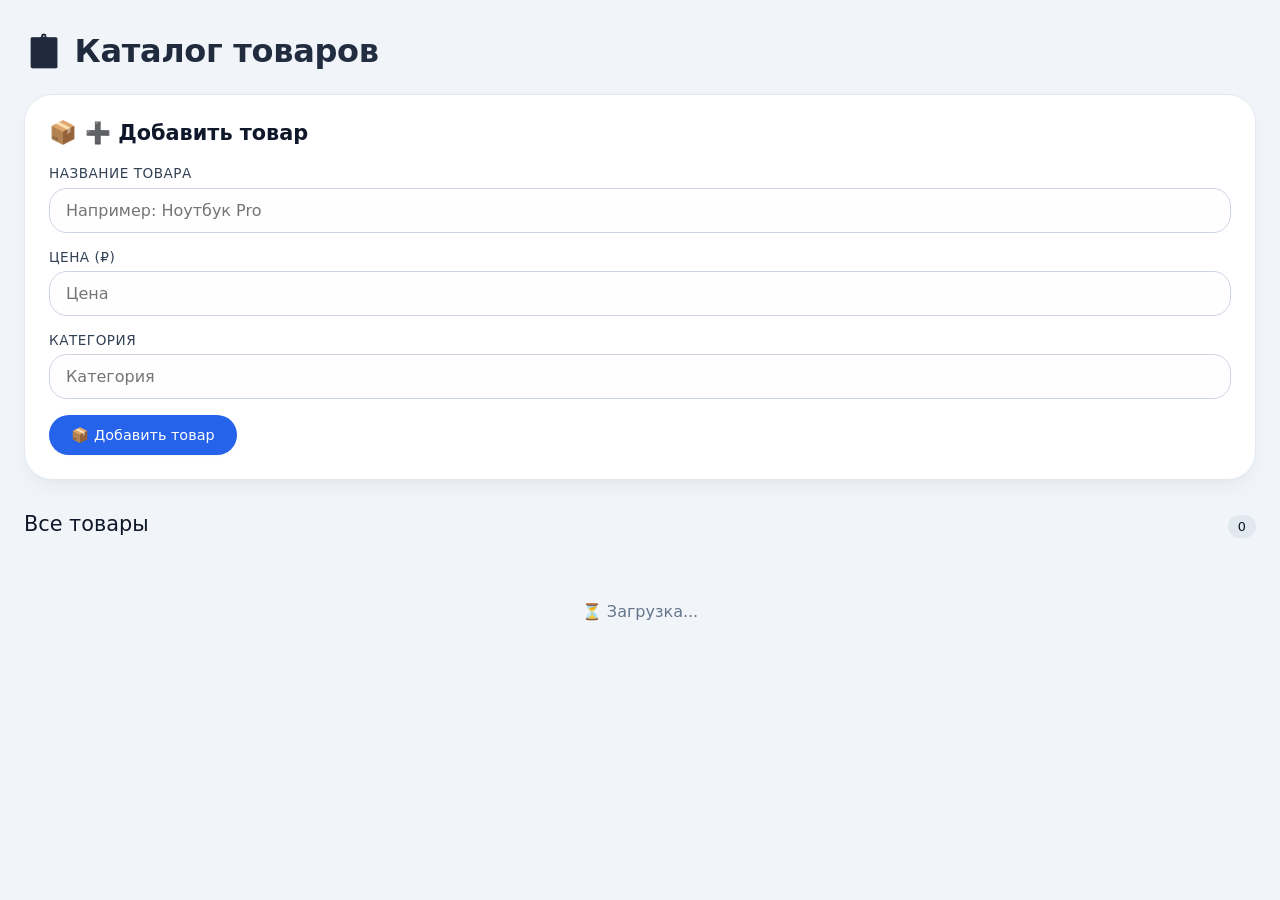
==== 18.05/index.html @ a76cd0f9 "js dz" ====
<!DOCTYPE html>
<html lang="ru">
<head>
    <meta charset="UTF-8">
    <meta name="viewport" content="width=device-width, initial-scale=1.0, user-scalable=yes">
    <title>Менеджер каталога товаров</title>
    <link rel="stylesheet" href="stule.css">
</head>
<body>
    <div class="container">
        <h1>📋 Каталог товаров</h1>

        <!-- Секция формы (добавление / редактирование) -->
        <div class="form-card">
            <div class="form-title" id="formTitle">➕ Добавить товар</div>
            <div class="form-group">
                <label>Название товара</label>
                <input type="text" id="productName" placeholder="Например: Ноутбук Pro" autocomplete="off">
            </div>
            <div class="form-group">
                <label>Цена (₽)</label>
                <input type="number" id="productPrice" placeholder="Цена" step="1" autocomplete="off">
            </div>
            <div class="form-group">
                <label>Категория</label>
                <input type="text" id="productCategory" placeholder="Категория" autocomplete="off">
            </div>
            <div class="button-group">
                <button id="submitBtn" class="primary">📦 Добавить товар</button>
                <button id="cancelEditBtn" class="secondary" style="display: none;">❌ Отменить</button>
            </div>
        </div>

        <!-- Список товаров -->
        <div style="display: flex; justify-content: space-between; align-items: baseline; margin-bottom: 1rem;">
            <h2 style="font-size: 1.3rem; font-weight: 500;">Все товары</h2>
            <span id="productsCount" style="background: #e2e8f0; padding: 4px 10px; border-radius: 40px; font-size: 0.8rem;">0</span>
        </div>
        <div id="productsContainer" class="products-grid">
            <!-- Карточки товаров будут добавлены через JS -->
            <div class="loading-state">Загрузка товаров...</div>
        </div>
    </div>

    <script src="script.js"></script>
</body>
</html>
---- 18.05/stule.css ----
* {
    margin: 0;
    padding: 0;
    box-sizing: border-box;
    font-family: system-ui, 'Segoe UI', 'Roboto', sans-serif;
}

body {
    background: #f1f5f9;
    padding: 2rem 1.5rem;
    color: #0f172a;
}

.container {
    max-width: 1400px;
    margin: 0 auto;
}

/* Заголовок */
h1 {
    font-size: 2rem;
    font-weight: 600;
    margin-bottom: 1.5rem;
    background: linear-gradient(135deg, #1e293b, #2d3a4f);
    background-clip: text;
    -webkit-background-clip: text;
    color: transparent;
    letter-spacing: -0.3px;
}

/* Секция формы */
.form-card {
    background: white;
    border-radius: 28px;
    box-shadow: 0 10px 25px -5px rgba(0, 0, 0, 0.05), 0 8px 10px -6px rgba(0, 0, 0, 0.02);
    padding: 1.5rem;
    margin-bottom: 2rem;
    transition: all 0.2s ease;
    border: 1px solid #e2e8f0;
}

.form-title {
    font-size: 1.3rem;
    font-weight: 600;
    margin-bottom: 1.2rem;
    display: flex;
    align-items: center;
    gap: 0.5rem;
}

.form-title::before {
    content: "📦";
    font-size: 1.4rem;
}

.form-group {
    margin-bottom: 1rem;
    display: flex;
    flex-direction: column;
    gap: 0.4rem;
}

label {
    font-weight: 500;
    font-size: 0.85rem;
    text-transform: uppercase;
    letter-spacing: 0.5px;
    color: #334155;
}

input {
    padding: 0.75rem 1rem;
    border: 1px solid #cbd5e1;
    border-radius: 18px;
    font-size: 1rem;
    transition: 0.2s;
    background: #fefefe;
}

input:focus {
    outline: none;
    border-color: #3b82f6;
    box-shadow: 0 0 0 3px rgba(59, 130, 246, 0.2);
}

.button-group {
    display: flex;
    gap: 12px;
    margin-top: 0.75rem;
    flex-wrap: wrap;
}

button {
    background: #0f172a;
    color: white;
    border: none;
    padding: 0.7rem 1.4rem;
    border-radius: 40px;
    font-weight: 500;
    font-size: 0.9rem;
    cursor: pointer;
    transition: 0.2s;
    display: inline-flex;
    align-items: center;
    gap: 6px;
    box-shadow: 0 1px 2px rgba(0, 0, 0, 0.05);
}

button i {
    font-style: normal;
    font-weight: 600;
}

button.primary {
    background: #2563eb;
}

button.primary:hover {
    background: #1d4ed8;
    transform: scale(0.98);
}

button.secondary {
    background: #475569;
}

button.secondary:hover {
    background: #334155;
}

button.danger {
    background: #dc2626;
}

button.danger:hover {
    background: #b91c1c;
}

button.warning {
    background: #eab308;
    color: #0f172a;
}

button.warning:hover {
    background: #ca8a04;
    color: white;
}

/* Сетка товаров */
.products-grid {
    display: grid;
    grid-template-columns: repeat(auto-fill, minmax(300px, 1fr));
    gap: 1.5rem;
    margin-top: 0.5rem;
}

.product-card {
    background: white;
    border-radius: 24px;
    padding: 1.3rem;
    box-shadow: 0 8px 20px rgba(0, 0, 0, 0.03);
    border: 1px solid #e2e8f0;
    transition: all 0.2s;
    display: flex;
    flex-direction: column;
    backdrop-filter: blur(2px);
}

.product-card:hover {
    transform: translateY(-4px);
    box-shadow: 0 20px 25px -12px rgba(0, 0, 0, 0.1);
    border-color: #cbd5e1;
}

.product-name {
    font-size: 1.35rem;
    font-weight: 700;
    margin-bottom: 0.5rem;
    color: #0f172a;
    word-break: break-word;
}

.product-price {
    font-size: 1.5rem;
    font-weight: 800;
    color: #059669;
    margin: 0.4rem 0;
}

.product-category {
    display: inline-block;
    background: #eef2ff;
    padding: 0.2rem 0.8rem;
    border-radius: 30px;
    font-size: 0.75rem;
    font-weight: 500;
    color: #1e40af;
    width: fit-content;
    margin-bottom: 1rem;
}

.card-actions {
    margin-top: auto;
    display: flex;
    gap: 12px;
    justify-content: flex-end;
}

.card-actions button {
    padding: 0.45rem 1rem;
    font-size: 0.8rem;
}

.loading-state {
    text-align: center;
    padding: 3rem;
    color: #64748b;
    font-size: 1rem;
    grid-column: 1 / -1;
}

.empty-state {
    text-align: center;
    padding: 3rem;
    color: #94a3b8;
    font-size: 1.1rem;
    background: white;
    border-radius: 32px;
    grid-column: 1 / -1;
}
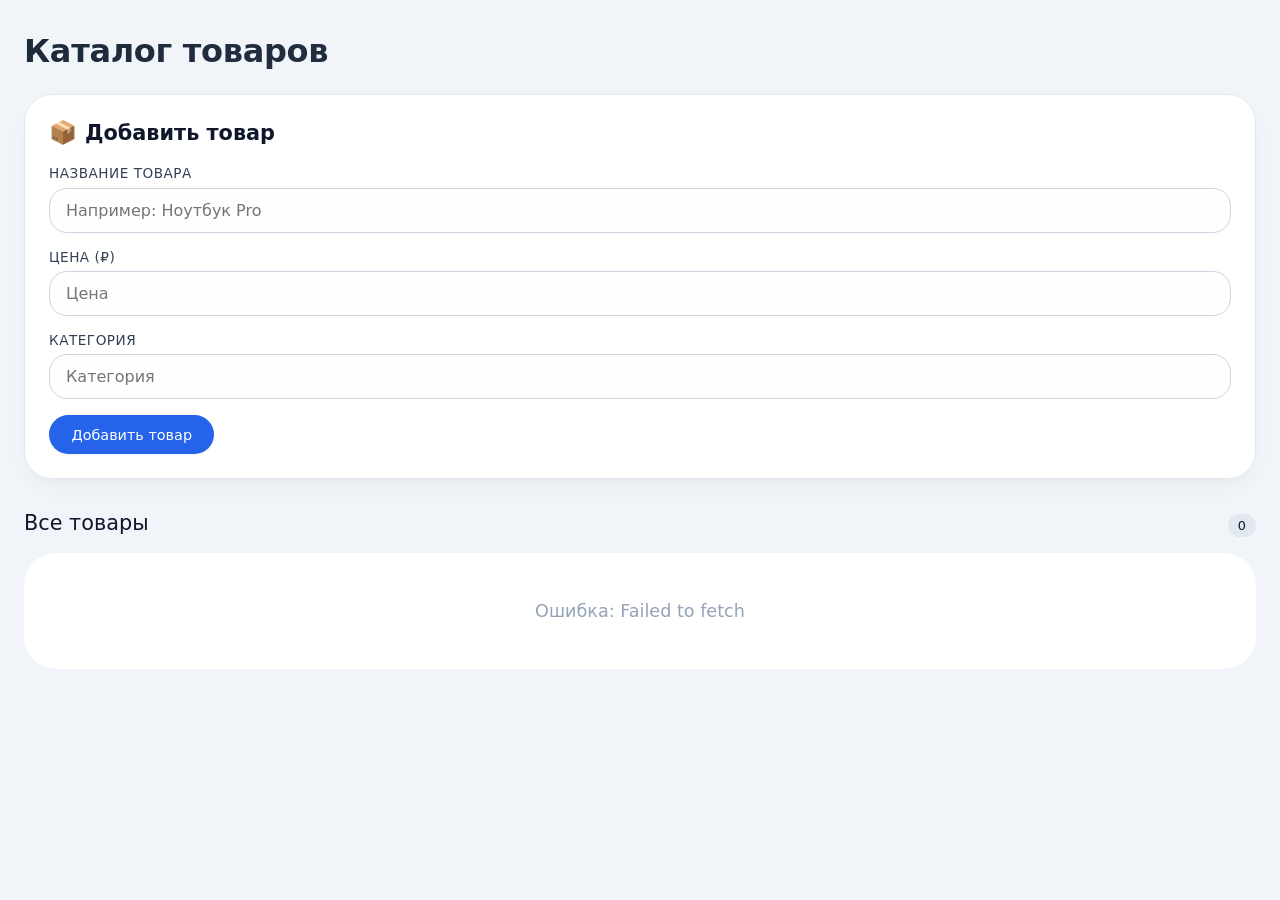
==== commit e3049205: "js dzzz" ====
--- a/18.05/index.html
+++ b/18.05/index.html
@@ -8,11 +8,10 @@
 </head>
 <body>
     <div class="container">
-        <h1>📋 Каталог товаров</h1>
+        <h1> Каталог товаров</h1>
 
-        <!-- Секция формы (добавление / редактирование) -->
         <div class="form-card">
-            <div class="form-title" id="formTitle">➕ Добавить товар</div>
+            <div class="form-title" id="formTitle"> Добавить товар</div>
             <div class="form-group">
                 <label>Название товара</label>
                 <input type="text" id="productName" placeholder="Например: Ноутбук Pro" autocomplete="off">
@@ -26,18 +25,16 @@
                 <input type="text" id="productCategory" placeholder="Категория" autocomplete="off">
             </div>
             <div class="button-group">
-                <button id="submitBtn" class="primary">📦 Добавить товар</button>
-                <button id="cancelEditBtn" class="secondary" style="display: none;">❌ Отменить</button>
+                <button id="submitBtn" class="primary"> Добавить товар</button>
+                <button id="cancelEditBtn" class="secondary" style="display: none;"> Отменить</button>
             </div>
         </div>
 
-        <!-- Список товаров -->
         <div style="display: flex; justify-content: space-between; align-items: baseline; margin-bottom: 1rem;">
             <h2 style="font-size: 1.3rem; font-weight: 500;">Все товары</h2>
             <span id="productsCount" style="background: #e2e8f0; padding: 4px 10px; border-radius: 40px; font-size: 0.8rem;">0</span>
         </div>
         <div id="productsContainer" class="products-grid">
-            <!-- Карточки товаров будут добавлены через JS -->
             <div class="loading-state">Загрузка товаров...</div>
         </div>
     </div>
